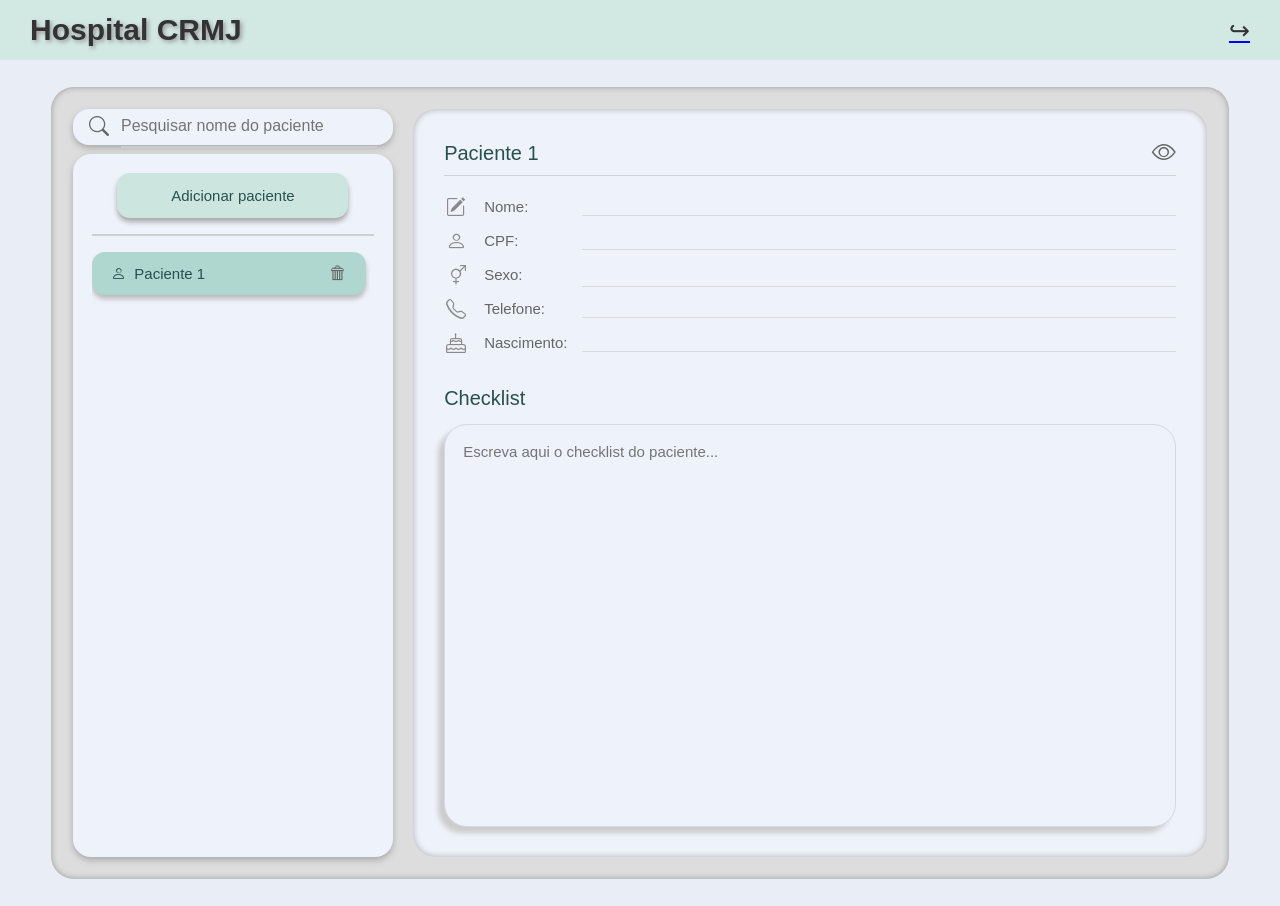
==== index.html @ c99f7f67 "Add files via upload TESTE" ====
<!DOCTYPE html>
<html lang="pt-br">
<head>
    <meta charset="UTF-8">
    <meta name="viewport" content="width=device-width, initial-scale=1.0">
    <title>HOSPITAL CRMJ - Paciente</title>
    <link rel="stylesheet" href="paciente.css">
    <link rel="stylesheet" href="https://cdn.jsdelivr.net/npm/bootstrap-icons@1.11.3/font/bootstrap-icons.min.css">
</head>
<body>

    <header>
        <h1>Hospital CRMJ</h1>
        <div class="sair">
            <a href="../index.html" target="_blank"><span class="sair-icon">&#8618</span> </a>
        </div>
    </header>

    <main class="container">

        <aside class="sidebar">
            <div class="barra-pesquisa">
                <i class="bi bi-search lupa"></i>
                <div class="input-field">
                    <input type="text" required placeholder="Pesquisar nome do paciente">
                </div>
            </div>

            <div class="painel-lateral">
                <button class="btn-add">Adicionar paciente</button>
                <hr>
                <div class="lista-pacientes">
                    <div class="paciente">
                        <div class="paciente-info">
                            <i class="bi bi-person"></i>
                            <span>Paciente 1</span>
                        </div>
                        <span class="excluir-paciente">&#128465;</span>
                    </div>
                </div>
            </div>
        </aside>

        <section class="conteudo">
            <div class="cabecalho-paciente">
                <h2 id="tituloPaciente" contenteditable="true">Paciente 1</h2>
                <span class="olho" onclick="mudarOlho()">
                    <i id="iconeOlho" class="bi bi-eye"></i>
            </span>
            </div>

            <div class="dados">
                <p class="linha-dado">
                    <i class="bi bi-pencil-square"></i>
                    <span>Nome:</span>
                    <input type="text" class="campo-dado">
                </p>

                <p class="linha-dado">
                    <i class="bi bi-person"></i>
                    <span>CPF:</span>
                    <input type="text" id="cpf" class="campo-dado" maxlength="14">
                </p>

                <div class="linha-dado">
                    <i class="bi bi-gender-ambiguous"></i>
                    <span>Sexo:</span>

                    <div class="select-personalizado">
                        <div class="select-escolhido" onclick="abrirSexo()"></div>

                        <div class="opcoes-sexo" id="opcoesSexo">
                            <div onclick="selecionarSexo('Masculino')">Masculino</div>
                            <div onclick="selecionarSexo('Feminino')">Feminino</div>
                        </div>
                    </div>
                </div>

                <p class="linha-dado">
                    <i class="bi bi-telephone"></i>
                    <span>Telefone:</span>
                    <input type="text" id="telefone" class="campo-dado" maxlength="19">
                </p>

                <p class="linha-dado">
                    <i class="bi bi-cake"></i>
                    <span>Nascimento:</span>
                    <input type="text" id="nascimento" class="campo-dado" maxlength="10">
                </p>
            </div>

            <div class="linha-checklist">
                <h2>Checklist</h2>
                <!-- <h2>Score: XXXXXXXX</h2> -->
            </div>

            <textarea class="checklist" placeholder="Escreva aqui o checklist do paciente..."></textarea>

        </section>

    </main>
    <script src="paciente.js"></script>
</body>
</html>
---- paciente.css ----
* {
    margin: 0;
    padding: 0;
    box-sizing: border-box;
    font-family: 'Montserrat', sans-serif;
}

:root {
    --cor-fundo: #e9edf5;
    --cor-header: #d2e8e3;
    --cor-caixa: #dddddd;
    --cor-card: #eef2fa;
    --cor-verde-claro: #cce6df;
    --cor-verde-medio: #afd6cf;
    --cor-texto: #28504d;
    --cor-cinza: #666;

    --altura-header: clamp(45px, 6vh, 60px);
    /* height: clamp(valor mínimo, valor ideal, valor máximo); */
}

html,
body {
    width: 100%;
    min-height: 100%;
    overflow: hidden;
}

body {
    font-family: Arial, sans-serif;
    background-color: var(--cor-fundo);
    color: var(--cor-texto);
}

header {
    height: var(--altura-header);
    background-color: var(--cor-header);
    display: flex;
    align-items: center;
    justify-content: space-between;
    padding: 30px;
}

header h1 {
    font-size: 30px;
    color: #333;
    text-shadow: 2px 2px 4px #999;
}

.sair,
.sair-icon {
    font-size: 25px;
    cursor: pointer;
    color: #333;
}

/* CONTAINER GERAL */

.container {
    width: 92vw;
    max-width: 1450px;
    height: calc(100vh - var(--altura-header) - 6vh);
    margin: 3vh auto;
    background-color: var(--cor-caixa);
    border-radius: clamp(18px, 1.8vw, 28px);
    padding: clamp(14px, 1.7vw, 25px);
    display: flex;
    gap: clamp(14px, 1.6vw, 24px);
    box-shadow: inset 0 0 6px #999;
}

/* LATERAL ESQUERDA */

.sidebar {
    width: clamp(230px, 25vw, 360px);
    height: 100%;
    display: flex;
    flex-direction: column;
}

.barra-pesquisa {
    width: 100%;
    height: clamp(34px, 4vh, 45px);
    background-color: var(--cor-card);
    border-radius: 16px;
    margin-bottom: clamp(8px, 1vh, 12px);
    padding: 0 16px;
    display: flex;
    align-items: center;
    gap: 12px;
    box-shadow: 0 3px 6px #aaa;
    color: var(--cor-cinza);
}

.lupa {
    font-size: 20px;
    color: var(--cor-cinza);
}

.input-field {
    position: relative;
    flex: 1;
    border-bottom: 2px solid #ccc;
    margin: 15px 0;
}

.input-field label {
    position: absolute;
    top: 50%;
    Left: 0;
    transform: translateY(-50%);
    color: var(--cor-cinza);
    font-size: 16px;
    pointer-events: none;
    transition: 0.15s ease;
}

.input-field input {
    width: 100%;
    height: 40px;
    background: transparent;
    border: none;
    outline: none;
    font-size: 16px;
    color: var(--cor-cinza);
}

.painel-lateral {
    flex: 1;
    min-height: 0;
    background-color: var(--cor-card);
    border-radius: 18px;
    padding: clamp(14px, 1.5vw, 22px);
    box-shadow: 0 3px 6px #aaa;
    display: flex;
    flex-direction: column;
}

.btn-add {
    width: 82%;
    height: clamp(40px, 5vh, 52px);
    margin: 0 auto clamp(14px, 1.8vh, 20px);
    border: none;
    border-radius: 13px;
    background-color: var(--cor-verde-claro);
    color: var(--cor-texto);
    font-size: 15px;
    cursor: pointer;
    box-shadow: 0 4px 5px #aaa;
}

hr {
    border: none;
    height: 1.5px;
    background-color: #cfcfcf;
    margin-bottom: clamp(14px, 1.8vh, 20px);
}

/* LISTA DE PACIENTES */

.lista-pacientes {
    flex: 1;
    min-height: 0;
    overflow-y: auto;
    padding-right: 8px;
}

.lista-pacientes::-webkit-scrollbar {
    width: 8px;
}

.lista-pacientes::-webkit-scrollbar-track {
    background-color: transparent;
}

.lista-pacientes::-webkit-scrollbar-thumb {
    background-color: #aad7cf;
    border-radius: 20px;
}

.paciente {
    width: 100%;
    min-height: clamp(36px, 4.8vh, 46px);
    background-color: var(--cor-verde-claro);
    border-radius: 13px;
    margin-bottom: clamp(7px, 1vh, 10px);
    padding: 0 clamp(14px, 1.5vw, 25px);
    display: flex;
    align-items: center;
    justify-content: space-between;
    gap: 8px;
    color: var(--cor-texto);
    font-size: 15px;
    box-shadow: 0 4px 5px #bbb;
    cursor: pointer;
}

.btn-add:hover,
.paciente:hover {
    background-color: var(--cor-verde-medio);
    transition: 0.2s;
    transform: scale(1.02);
}

.paciente.ativo {
    background-color: var(--cor-verde-medio);
}

.paciente-info {
    display: flex;
    align-items: center;
    gap: 8px;
}

.nome-paciente-lista {
    white-space: nowrap;
}

.excluir-paciente {
    margin-left: auto;
    cursor: pointer;
    font-size: 18px;
    color: var(--cor-cinza);
    transition: 0.2s;
    line-height: 1;
}

.excluir-paciente:hover {
    color: #b24a4a;
    transform: scale(1.1);
}

#tituloPaciente {
    outline: none;
    cursor: text;
}

#tituloPaciente:focus {
    border-bottom: 1px solid #aad7cf;
}

/* CONTEÚDO PRINCIPAL */

.conteudo {
    flex: 1;
    min-width: 0;
    height: 100%;
    background-color: var(--cor-card);
    border-radius: clamp(18px, 1.8vw, 28px);
    padding: clamp(20px, 2.4vw, 35px);
    box-shadow: inset 0 0 6px #aaa;
    display: flex;
    flex-direction: column;
    overflow: hidden;
}

/* CABEÇALHO DO PACIENTE */

.cabecalho-paciente {
    display: flex;
    align-items: center;
    justify-content: space-between;
    border-bottom: 1px solid #d2d2d2;
    padding-bottom: clamp(6px, 0.8vh, 10px);
}

.cabecalho-paciente h2 {
    font-size: 20px;
    font-weight: normal;
}

.olho {
    font-size: 24px;
    color: var(--cor-cinza);
    cursor: pointer;
}

/* DADOS DO PACIENTE */

.dados {
    margin-top: clamp(12px, 1.6vh, 20px);
    color: var(--cor-cinza);
    font-size: 15px;
    line-height: 1.7;
}


.linha-dado i {
    width: 24px;
    text-align: center;
    margin-right: 8px;
    color: #8a8a8a;
    font-size: 20px;
}

.linha-dado {
    display: flex;
    align-items: center;
    gap: 8px;
}

.linha-dado span {
    width: 90px;
}

.campo-dado {
    border: none;
    border-bottom: 1px solid #cfcfcfa2;
    background: transparent;
    outline: none;
    font-size: 15px;
    color: var(--cor-cinza);
    flex: 1;
}

/* SEXO */

.select-personalizado {
    position: relative;
    flex: 1;
}

.select-escolhido {
    width: 100%;
    min-height: 24px;
    border: none;
    border-bottom: 1px solid #cfcfcfa2;
    background: transparent;
    color: var(--cor-cinza);
    cursor: pointer;
    font-size: 15px;
    padding-left: 4px;
}

.select-escolhido:focus {
    outline: none;
}

.opcoes-sexo {
    display: none;
    position: absolute;
    width: 180px;
    background-color: var(--cor-card);
    border: 1px solid #d5d9e0;
    border-radius: 8px;
    margin-top: 4px;
    box-shadow: 0 4px 8px #bbb;
    z-index: 10;
}

.opcoes-sexo div {
    padding: 8px 10px;
    color: var(--cor-cinza);
    cursor: pointer;
    font-size: 15px;
}

.opcoes-sexo div:hover {
    background-color: var(--cor-verde-claro);
    color: var(--cor-texto);
}

/* CHECKLIST E SCORE */

.linha-checklist {
    margin-top: clamp(16px, 3vh, 30px);
    display: flex;
    justify-content: space-between;
    align-items: center;
    gap: 18px;
}

.linha-checklist h2 {
    font-size: 20px;
    font-weight: normal;
}

/* CAIXA DO CHECKLIST */

.checklist {
    width: 100%;
    flex: 1;
    min-height: 160px;
    margin-top: clamp(10px, 1.6vh, 18px);
    border-radius: clamp(18px, 1.8vw, 28px);
    background-color: var(--cor-card);
    border: 1px solid #d5d9e0;
    box-shadow: -6px 6px 5px #ccc;

    padding: 18px;
    outline: none;
    resize: none;
    font-family: Arial, sans-serif;
    font-size: 15px;
    color: var(--cor-cinza);
}



/* TELAS MENORES */

@media (max-width: 900px) {
    .container {
        width: 92vw;
        height: auto;
        min-height: auto;
        flex-direction: column;
    }

    .sidebar {
        width: 100%;
        height: auto;
    }

    .painel-lateral {
        height: auto;
    }

    .lista-pacientes {
        max-height: 180px;
    }

    .conteudo {
        min-height: 430px;
    }

    .linha-checklist {
        flex-direction: column;
        align-items: flex-start;
        margin-top: 24px;
    }

    .checklist {
        height: 220px;
        flex: none;
    }
}

/* CELULAR */

@media (max-width: 500px) {
    header {
        padding: 0 18px;
    }

    header h1 {
        font-size: 24px;
    }

    .container {
        width: 94vw;
        margin: 3vh auto;
        padding: 13px;
        gap: 14px;
    }

    .btn-add {
        width: 100%;
    }

    .conteudo {
        padding: 18px;
    }

    .cabecalho-paciente h2,
    .linha-checklist h2 {
        font-size: 21px;
    }

    .dados {
        font-size: 13px;
    }
}
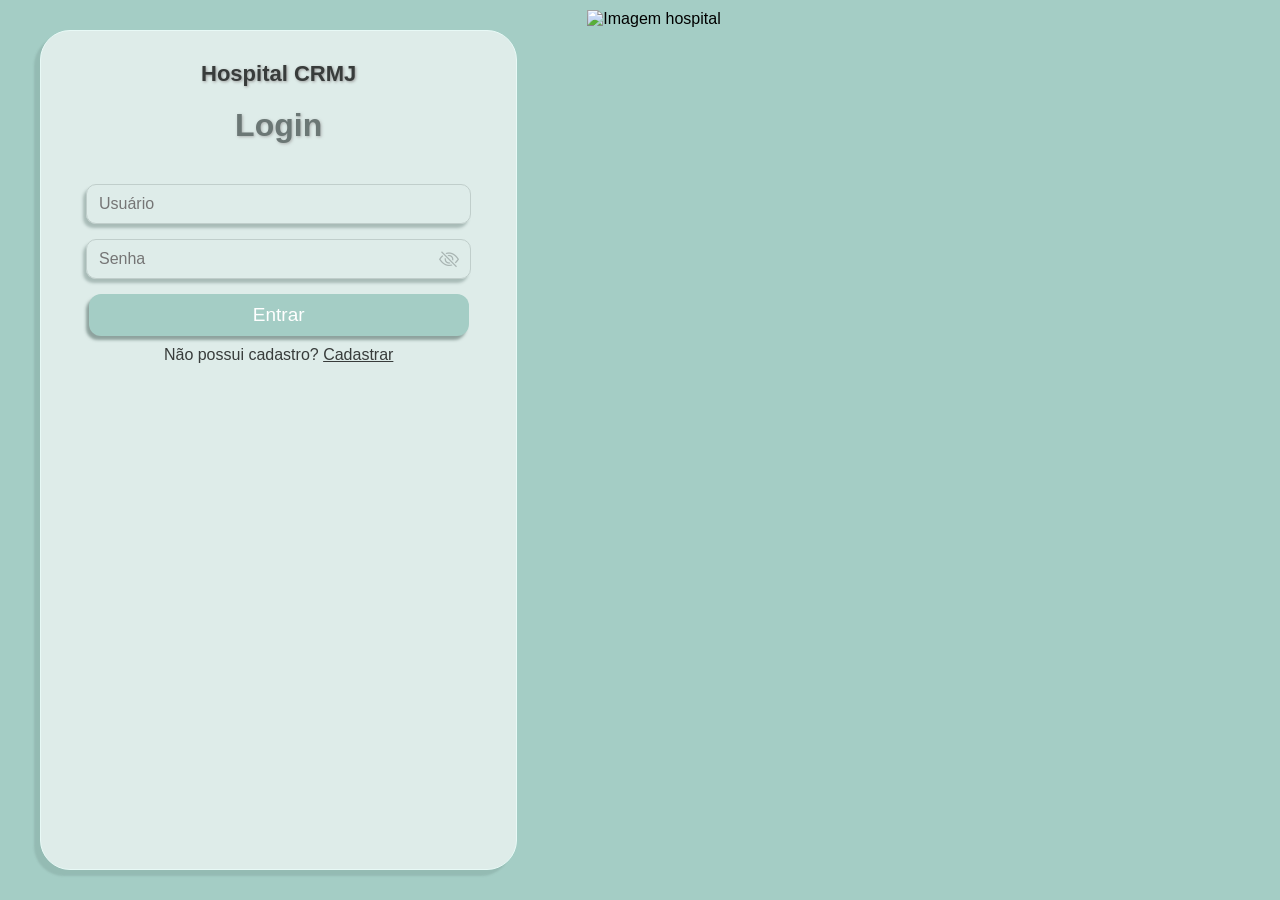
==== commit 987e2818: "Add files via upload teste" ====
--- a/index.html
+++ b/index.html
@@ -1,104 +1,42 @@
 <!DOCTYPE html>
 <html lang="pt-br">
+
 <head>
     <meta charset="UTF-8">
-    <meta name="viewport" content="width=device-width, initial-scale=1.0">
-    <title>HOSPITAL CRMJ - Paciente</title>
-    <link rel="stylesheet" href="paciente.css">
+    <title>HOSPITAL CRMJ - Login</title>
+    <link rel="stylesheet" href="index.css">
     <link rel="stylesheet" href="https://cdn.jsdelivr.net/npm/bootstrap-icons@1.11.3/font/bootstrap-icons.min.css">
 </head>
+
 <body>
+    <header class="fundo">
+    </header>
+    
+    <div class="wrapper">
+        <!--colocar o form para logar-->
+        <h1>Hospital CRMJ</h1>
+        <h2>Login</h2>
 
-    <header>
-        <h1>Hospital CRMJ</h1>
-        <div class="sair">
-            <a href="../index.html" target="_blank"><span class="sair-icon">&#8618</span> </a>
+        <div class="input-field">
+            <input type="text" required placeholder="Usuário">
         </div>
-    </header>
+        <div class="input-field">
+            <input type="password" id="senha" required placeholder="Senha">
+            <span class="olho-senha" onclick="mostrarSenha()">
+                <i id="iconeOlho" class="bi bi-eye-slash"></i>
+            </span>
+        </div>
 
-    <main class="container">
+        <button class="btnEntrar" type="submit">Entrar</button>
+        
+        <div class="cadastro">
+            <p>Não possui cadastro? <a href="link para cadastro" target="_blank" class="btnCadastro">Cadastrar</a></p>
+        </div> 
+    </div>
 
-        <aside class="sidebar">
-            <div class="barra-pesquisa">
-                <i class="bi bi-search lupa"></i>
-                <div class="input-field">
-                    <input type="text" required placeholder="Pesquisar nome do paciente">
-                </div>
-            </div>
+    <img src="https://images-workbench.99static.com/4Jfskl1JfIdiGcxmYpzM8OZUhHg=/99designs-contests-attachments/151/151292/attachment_151292258" alt="Imagem hospital" class="imagem-login">
+    <script src="index.js"></script>
 
-            <div class="painel-lateral">
-                <button class="btn-add">Adicionar paciente</button>
-                <hr>
-                <div class="lista-pacientes">
-                    <div class="paciente">
-                        <div class="paciente-info">
-                            <i class="bi bi-person"></i>
-                            <span>Paciente 1</span>
-                        </div>
-                        <span class="excluir-paciente">&#128465;</span>
-                    </div>
-                </div>
-            </div>
-        </aside>
+</body>
 
-        <section class="conteudo">
-            <div class="cabecalho-paciente">
-                <h2 id="tituloPaciente" contenteditable="true">Paciente 1</h2>
-                <span class="olho" onclick="mudarOlho()">
-                    <i id="iconeOlho" class="bi bi-eye"></i>
-            </span>
-            </div>
-
-            <div class="dados">
-                <p class="linha-dado">
-                    <i class="bi bi-pencil-square"></i>
-                    <span>Nome:</span>
-                    <input type="text" class="campo-dado">
-                </p>
-
-                <p class="linha-dado">
-                    <i class="bi bi-person"></i>
-                    <span>CPF:</span>
-                    <input type="text" id="cpf" class="campo-dado" maxlength="14">
-                </p>
-
-                <div class="linha-dado">
-                    <i class="bi bi-gender-ambiguous"></i>
-                    <span>Sexo:</span>
-
-                    <div class="select-personalizado">
-                        <div class="select-escolhido" onclick="abrirSexo()"></div>
-
-                        <div class="opcoes-sexo" id="opcoesSexo">
-                            <div onclick="selecionarSexo('Masculino')">Masculino</div>
-                            <div onclick="selecionarSexo('Feminino')">Feminino</div>
-                        </div>
-                    </div>
-                </div>
-
-                <p class="linha-dado">
-                    <i class="bi bi-telephone"></i>
-                    <span>Telefone:</span>
-                    <input type="text" id="telefone" class="campo-dado" maxlength="19">
-                </p>
-
-                <p class="linha-dado">
-                    <i class="bi bi-cake"></i>
-                    <span>Nascimento:</span>
-                    <input type="text" id="nascimento" class="campo-dado" maxlength="10">
-                </p>
-            </div>
-
-            <div class="linha-checklist">
-                <h2>Checklist</h2>
-                <!-- <h2>Score: XXXXXXXX</h2> -->
-            </div>
-
-            <textarea class="checklist" placeholder="Escreva aqui o checklist do paciente..."></textarea>
-
-        </section>
-
-    </main>
-    <script src="paciente.js"></script>
-</body>
 </html>
--- a/index.css
+++ b/index.css
@@ -0,0 +1,141 @@
+@import url('https://fonts.googleapis.com/css2?family=Montserrat:wght@400;500;600;700&display=swap');
+
+* {
+    margin: 0;
+    padding: 0;
+    box-sizing: border-box;
+    font-family: 'Montserrat', sans-serif;
+}
+
+
+:root {
+    --cor-fundo: #A4CDC5;        /* verde/azul do fundo */
+    --cor-card: #DEECE9;         /* caixa grande do login */
+    --cor-botao: #A4CDC5;        /* botão Entrar */
+    --cor-input: #DFEEEB;        /* fundo dos inputs */
+    --cor-borda-input: #C0CECB;  /* borda dos inputs */
+    --cor-texto: #383C3B;        /* texto escuro: Hospital */
+    --cor-texto-claro: #6B7775;  /* texto Login / placeholders */
+    --cor-placeholder: #A8B4B2;  /* Usuário / Senha */
+    --cor-sombra: #99BCB5;       /* sombra esverdeada */
+    --cor-botaoClick: #589e92c4; 
+}
+
+body {
+    font-family: 'Montserrat', sans-serif;
+    display: flex;
+    align-items: left;
+    justify-content: left;
+    min-height: 100vh;
+    width: 100%;
+    background-color:var(--cor-fundo);
+    padding: 0 10px;
+    position: relative;
+    color: #000000;
+}
+
+
+.wrapper {
+    width: 500px;
+    margin: 30px;
+    border-radius: 30px;
+    padding: 30px;
+    text-align: center;
+    border: 1px solid #e8f9f6;
+    background-color: var(--cor-card);
+    backdrop-filter: blur(9px);
+    -webkit-backdrop-filter: blur(9px);
+    box-shadow: -6px 6px 2px  #546d682f;
+}
+
+h1{
+    font-size: 22px;
+    margin-bottom: 20px;
+    color: var(--cor-texto);
+    text-shadow: 1px 1px 3px #999;
+}
+
+h2{
+    font-size: 2rem;
+    margin-bottom: 40px;
+    color: var(--cor-texto-claro);   
+    text-shadow: 1px 1px 3px #999999b7;
+}
+
+.btnEntrar {
+    background-color: var(--cor-botao);
+    border-radius: 12px;
+    border: none;
+    cursor: pointer;
+    transition: 0.3s ease;
+    padding: 10px 164px;
+    color: rgb(255, 255, 255);
+    font-size: 19px;
+    font-weight: 500;
+    box-shadow: -3px 4px 3px  #546d6894;
+}
+
+.btnEntrar:hover{
+    background-color: var(--cor-botaoClick);
+    transition: 0.2s;
+    transform: scale(1.02);
+}
+
+.input-field {
+    position: relative;
+    margin: 15px;
+}
+
+.input-field label {
+    position: absolute;
+    top: 50%;
+    Left: 0;
+    transform: translateY(-50%);
+    color: var(--cor-input);
+    font-size: 16px;
+    pointer-events: none;
+    transition: 0.15s ease;
+}
+
+.input-field input {
+    padding: 12px 12px;
+    width: 100%;
+    height: 40px;
+    background: transparent;
+    border: 1px solid var(--cor-borda-input);
+    border-radius: 10px;
+    outline: none;  
+    font-size: 16px;
+    color: #46534bc6;
+    box-shadow: -3px 4px 3px  #546d6862;
+}
+
+.btnCadastro,
+.cadastro {
+    color: var(--cor-texto);
+}
+
+.cadastro {
+    margin-top: 10px;
+}
+
+.imagem-login {
+    width: 720px;
+    height: 600px;
+    margin-left: 40px;
+    margin-top: 10px;
+}
+
+.olho-senha {
+    position: absolute;
+    right: 12px;
+    top: 50%;
+    transform: translateY(-50%);
+    color: var(--cor-placeholder);
+    cursor: pointer;
+    font-size: 20px;
+}
+
+.input-field input {
+    padding-right: 45px;
+}
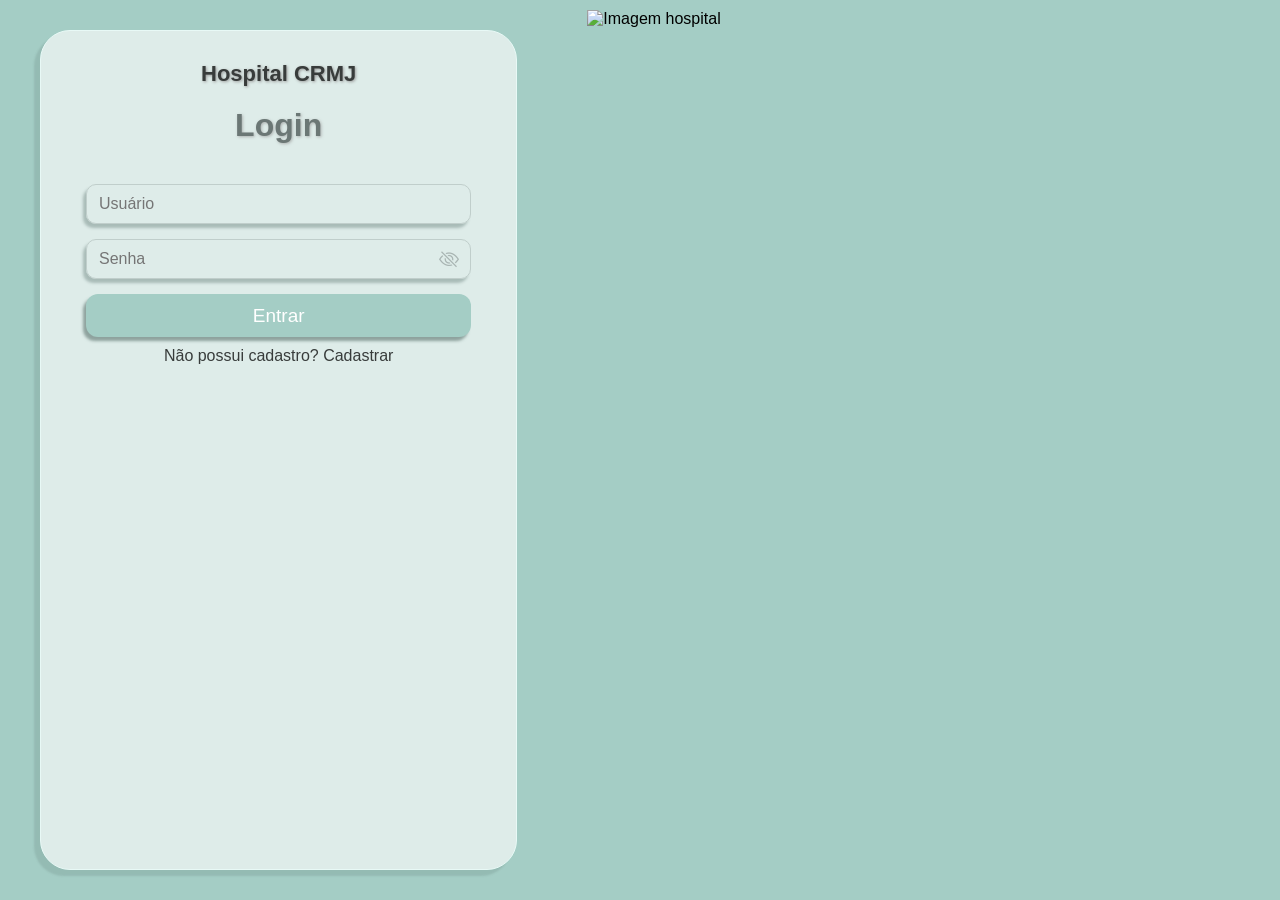
==== commit ca3fbfdb: "Foi criado agora uma pagina para cadastro de paciente com as funcionalidades de adicionar três fotos" ====
--- a/index.html
+++ b/index.html
@@ -1,42 +1,48 @@
-<!DOCTYPE html>
-<html lang="pt-br">
-
-<head>
-    <meta charset="UTF-8">
-    <title>HOSPITAL CRMJ - Login</title>
-    <link rel="stylesheet" href="index.css">
-    <link rel="stylesheet" href="https://cdn.jsdelivr.net/npm/bootstrap-icons@1.11.3/font/bootstrap-icons.min.css">
-</head>
-
-<body>
-    <header class="fundo">
-    </header>
-    
-    <div class="wrapper">
-        <!--colocar o form para logar-->
-        <h1>Hospital CRMJ</h1>
-        <h2>Login</h2>
-
-        <div class="input-field">
-            <input type="text" required placeholder="Usuário">
-        </div>
-        <div class="input-field">
-            <input type="password" id="senha" required placeholder="Senha">
-            <span class="olho-senha" onclick="mostrarSenha()">
-                <i id="iconeOlho" class="bi bi-eye-slash"></i>
-            </span>
-        </div>
-
-        <button class="btnEntrar" type="submit">Entrar</button>
-        
-        <div class="cadastro">
-            <p>Não possui cadastro? <a href="link para cadastro" target="_blank" class="btnCadastro">Cadastrar</a></p>
-        </div> 
-    </div>
-
-    <img src="https://images-workbench.99static.com/4Jfskl1JfIdiGcxmYpzM8OZUhHg=/99designs-contests-attachments/151/151292/attachment_151292258" alt="Imagem hospital" class="imagem-login">
-    <script src="index.js"></script>
-
-</body>
-
-</html>+<!DOCTYPE html>
+<html lang="pt-br">
+
+<head>
+    <meta charset="UTF-8">
+    <title>HOSPITAL CRMJ - Login</title>
+    <link rel="stylesheet" href="public/css/index.css">
+    <link rel="stylesheet" href="https://cdn.jsdelivr.net/npm/bootstrap-icons@1.11.3/font/bootstrap-icons.min.css">
+</head>
+
+<body>
+    <header class="fundo">
+    </header>
+    
+    <div class="wrapper">
+        <!--colocar o form para logar-->
+        <h1>Hospital CRMJ</h1>
+        <h2>Login</h2>
+
+        <div class="input-field">
+            <input type="text" id="usuario" required placeholder="Usuário"> <!-- Login usuario --> 
+        </div>
+        <div class="input-field">
+            <input type="password" id="senha" required placeholder="Senha"> <!-- Login senha-->
+            <span class="olho-senha" onclick="mostrarSenha()">
+                <i id="iconeOlho" class="bi bi-eye-slash"></i>
+            </span>
+        </div>
+
+        <a href="pages/paciente.html" class="btnEntrar">Entrar</a>
+
+        <div class="cadastro">
+            <p>Não possui cadastro? <a href="pages/cadastro.html" target="_blank" class="btnCadastro">Cadastrar</a></p>
+        </div> 
+    </div>
+
+    <img src="https://images-workbench.99static.com/4Jfskl1JfIdiGcxmYpzM8OZUhHg=/99designs-contests-attachments/151/151292/attachment_151292258" alt="Imagem hospital" class="imagem-login">
+    <script src="public/js/index.js"></script>
+
+</body>
+
+</html>
+
+
+<!--git status = voce ve oq foi alterado-->
+<!--git add . = voce adiciona o codigo ao git-->
+<!--git commit -m "aqui é um texto qualquer (eu geralmente explico oq eu fiz)" = aqui vc subiu deixou esse código no git, mas não no código main-->
+<!--git push origin main = aqui vc subiu o código para a main-->
--- a/public/css/index.css
+++ b/public/css/index.css
@@ -0,0 +1,154 @@
+@import url('https://fonts.googleapis.com/css2?family=Montserrat:wght@400;500;600;700&display=swap');
+
+* {
+    margin: 0;
+    padding: 0;
+    box-sizing: border-box;
+    font-family: 'Montserrat', sans-serif;
+}
+
+
+:root {
+    --cor-fundo: #A4CDC5;        /* verde/azul do fundo */
+    --cor-card: #DEECE9;         /* caixa grande do login */
+    --cor-botao: #A4CDC5;        /* botão Entrar */
+    --cor-input: #DFEEEB;        /* fundo dos inputs */
+    --cor-borda-input: #C0CECB;  /* borda dos inputs */
+    --cor-texto: #383C3B;        /* texto escuro: Hospital */
+    --cor-texto-claro: #6B7775;  /* texto Login / placeholders */
+    --cor-placeholder: #A8B4B2;  /* Usuário / Senha */
+    --cor-sombra: #99BCB5;       /* sombra esverdeada */
+    --cor-botaoClick: #589e92c4; 
+}
+
+body {
+    font-family: 'Montserrat', sans-serif;
+    display: flex;
+    align-items: left;
+    justify-content: left;
+    min-height: 100vh;
+    width: 100%;
+    background-color:var(--cor-fundo);
+    padding: 0 10px;
+    position: relative;
+    color: #000000;
+}
+
+
+.wrapper {
+    width: 500px;
+    margin: 30px;
+    border-radius: 30px;
+    padding: 30px;
+    text-align: center;
+    border: 1px solid #e8f9f6;
+    background-color: var(--cor-card);
+    backdrop-filter: blur(9px);
+    -webkit-backdrop-filter: blur(9px);
+    box-shadow: -6px 6px 2px  #546d682f;
+}
+
+h1{
+    font-size: 22px;
+    margin-bottom: 20px;
+    color: var(--cor-texto);
+    text-shadow: 1px 1px 3px #999;
+}
+
+h2{
+    font-size: 2rem;
+    margin-bottom: 40px;
+    color: var(--cor-texto-claro);   
+    text-shadow: 1px 1px 3px #999999b7;
+}
+
+.btnEntrar {
+    width: calc(100% - 30px);
+    height: 43px;
+    margin: 5px auto 0 auto;
+
+    background-color: var(--cor-botao);
+    border-radius: 12px;
+    border: none;
+
+    cursor: pointer;
+    transition: 0.3s ease;
+
+    color: rgb(255, 255, 255);
+    font-size: 19px;
+    font-weight: 500;
+    box-shadow: -3px 4px 3px #546d6894;
+
+    display: flex;
+    align-items: center;
+    justify-content: center;
+
+    text-decoration: none;
+}
+
+.btnEntrar:hover {
+    background-color: var(--cor-botaoClick);
+    transition: 0.2s;
+    transform: scale(1.02);
+}
+
+.input-field {
+    position: relative;
+    margin: 15px;
+}
+
+.input-field label {
+    position: absolute;
+    top: 50%;
+    Left: 0;
+    transform: translateY(-50%);
+    color: var(--cor-input);
+    font-size: 16px;
+    pointer-events: none;
+    transition: 0.15s ease;
+}
+
+.input-field input {
+    padding: 12px 12px;
+    width: 100%;
+    height: 40px;
+    background: transparent;
+    border: 1px solid var(--cor-borda-input);
+    border-radius: 10px;
+    outline: none;  
+    font-size: 16px;
+    color: #46534bc6;
+    box-shadow: -3px 4px 3px  #546d6862;
+}
+
+.btnCadastro,
+.cadastro {
+    color: var(--cor-texto);
+
+    text-decoration: none;
+}
+
+.cadastro {
+    margin-top: 10px;
+}
+
+.imagem-login {
+    width: 720px;
+    height: 600px;
+    margin-left: 40px;
+    margin-top: 10px;
+}
+
+.olho-senha {
+    position: absolute;
+    right: 12px;
+    top: 50%;
+    transform: translateY(-50%);
+    color: var(--cor-placeholder);
+    cursor: pointer;
+    font-size: 20px;
+}
+
+.input-field input {
+    padding-right: 45px;
+}
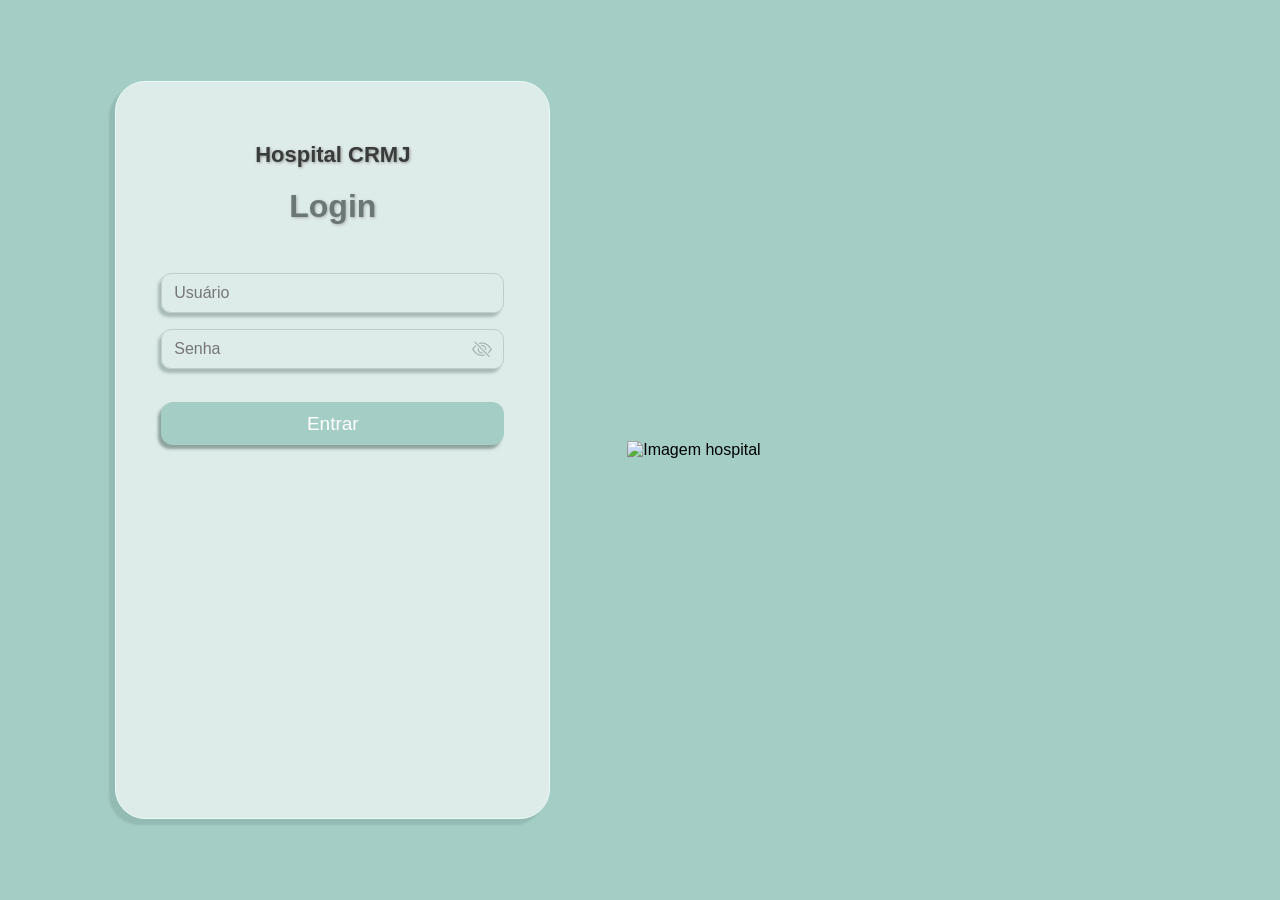
==== commit 62ef0b9e: "alteração feita na pagina de cadastro-paciente e na pagina paciente, colocando os botões de entrar n" ====
--- a/index.html
+++ b/index.html
@@ -27,11 +27,8 @@
             </span>
         </div>
 
-        <a href="pages/paciente.html" class="btnEntrar">Entrar</a>
+        <button class="btnEntrar" onclick="js_fazerLogin()" type="button">Entrar</button>
 
-        <div class="cadastro">
-            <p>Não possui cadastro? <a href="pages/cadastro.html" target="_blank" class="btnCadastro">Cadastrar</a></p>
-        </div> 
     </div>
 
     <img src="https://images-workbench.99static.com/4Jfskl1JfIdiGcxmYpzM8OZUhHg=/99designs-contests-attachments/151/151292/attachment_151292258" alt="Imagem hospital" class="imagem-login">
--- a/public/css/index.css
+++ b/public/css/index.css
@@ -23,21 +23,25 @@
 
 body {
     font-family: 'Montserrat', sans-serif;
-    display: flex;
-    align-items: left;
-    justify-content: left;
     min-height: 100vh;
     width: 100%;
-    background-color:var(--cor-fundo);
-    padding: 0 10px;
-    position: relative;
+    background-color: var(--cor-fundo);
     color: #000000;
+
+    display: flex;
+    align-items: center;
+    justify-content: center;
+    gap: clamp(40px, 6vw, 90px);
+
+    padding: 30px;
+    overflow: hidden;
 }
 
 
 .wrapper {
-    width: 500px;
-    margin: 30px;
+    width: clamp(380px, 34vw, 500px);
+    height: clamp(520px, 82vh, 760px);
+
     border-radius: 30px;
     padding: 30px;
     text-align: center;
@@ -45,7 +49,14 @@
     background-color: var(--cor-card);
     backdrop-filter: blur(9px);
     -webkit-backdrop-filter: blur(9px);
-    box-shadow: -6px 6px 2px  #546d682f;
+    box-shadow: -6px 6px 2px #546d682f;
+
+    display: flex;
+    flex-direction: column;
+    justify-content: flex-start;
+
+    padding-top: 60px;
+    margin: 0;
 }
 
 h1{
@@ -65,7 +76,7 @@
 .btnEntrar {
     width: calc(100% - 30px);
     height: 43px;
-    margin: 5px auto 0 auto;
+    margin: 25px auto 0 auto;
 
     background-color: var(--cor-botao);
     border-radius: 12px;
@@ -94,7 +105,7 @@
 
 .input-field {
     position: relative;
-    margin: 15px;
+    margin: 8px 15px;
 }
 
 .input-field label {
@@ -121,22 +132,14 @@
     box-shadow: -3px 4px 3px  #546d6862;
 }
 
-.btnCadastro,
-.cadastro {
-    color: var(--cor-texto);
-
-    text-decoration: none;
-}
-
-.cadastro {
-    margin-top: 10px;
-}
 
 .imagem-login {
-    width: 720px;
-    height: 600px;
-    margin-left: 40px;
-    margin-top: 10px;
+    width: clamp(420px, 48vw, 780px);
+    height: auto;
+    max-height: 82vh;
+    object-fit: contain;
+
+    margin: 0;
 }
 
 .olho-senha {
@@ -151,4 +154,37 @@
 
 .input-field input {
     padding-right: 45px;
+}
+
+@media (max-width: 900px) {
+    body {
+        flex-direction: column;
+        align-items: center;
+        justify-content: center;
+    }
+
+    .imagem-login {
+        width: 85vw;
+        margin-left: 0;
+        margin-top: 20px;
+    }
+}
+
+@media (max-width: 950px) {
+    body {
+        flex-direction: column;
+        overflow: auto;
+        padding: 25px;
+    }
+
+    .wrapper {
+        width: 90vw;
+        height: auto;
+        min-height: 500px;
+    }
+
+    .imagem-login {
+        width: 85vw;
+        max-height: none;
+    }
 }
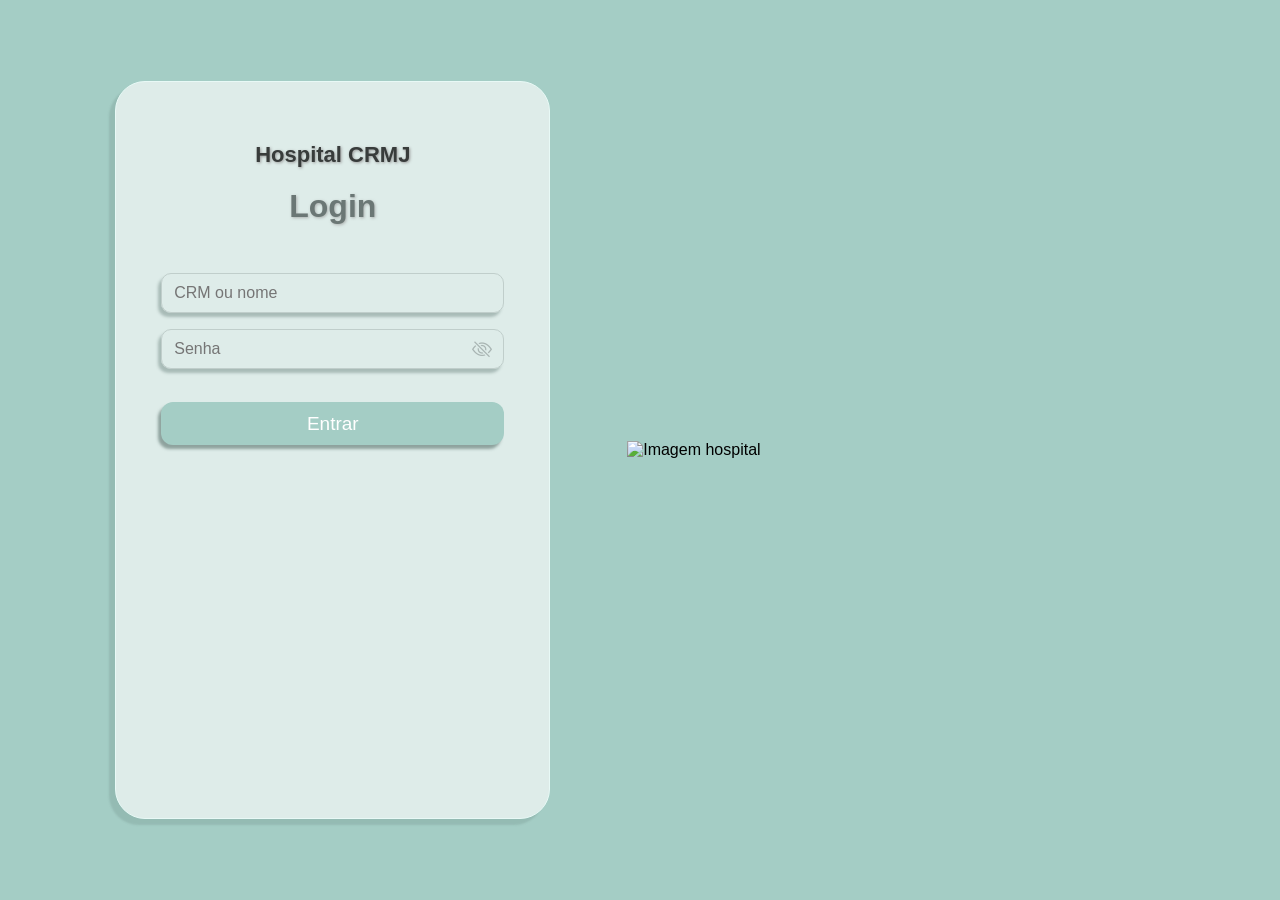
==== commit 5627ff20: "Merge pull request #6 from Juuh-T/teoricamente-hotfix-profissionais-buscaetals Add sexo field, uploa" ====
--- a/index.html
+++ b/index.html
@@ -18,7 +18,7 @@
         <h2>Login</h2>
 
         <div class="input-field">
-            <input type="text" id="usuario" required placeholder="Usuário"> <!-- Login usuario --> 
+            <input type="text" id="usuario" required placeholder="CRM ou nome"> <!-- Login usuario --> 
         </div>
         <div class="input-field">
             <input type="password" id="senha" required placeholder="Senha"> <!-- Login senha-->
@@ -42,4 +42,4 @@
 <!--git status = voce ve oq foi alterado-->
 <!--git add . = voce adiciona o codigo ao git-->
 <!--git commit -m "aqui é um texto qualquer (eu geralmente explico oq eu fiz)" = aqui vc subiu deixou esse código no git, mas não no código main-->
-<!--git push origin main = aqui vc subiu o código para a main-->+<!--git push origin main = aqui vc subiu o código para a main-->
